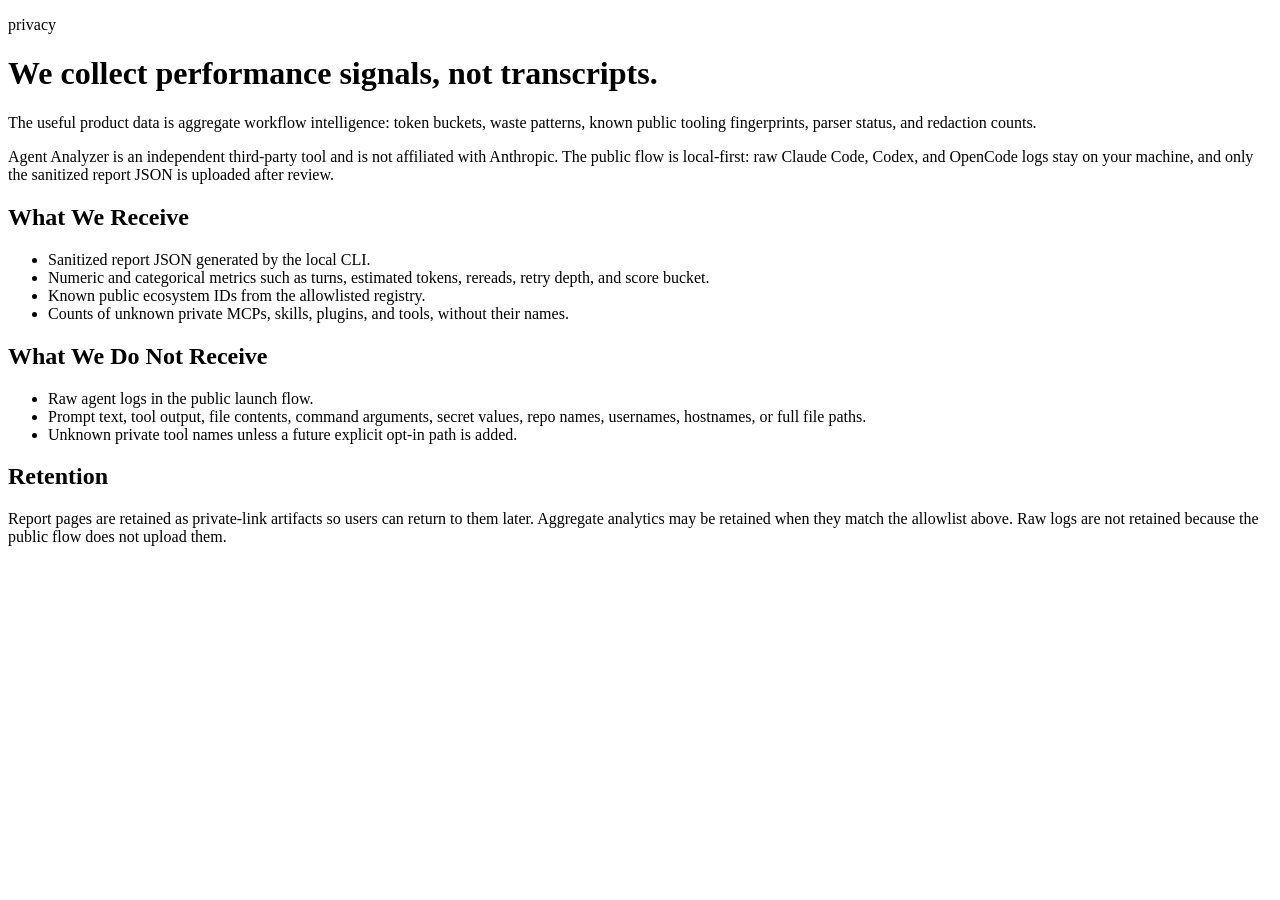
==== web/privacy/index.html @ a5d8896e "feat: make report links permanent (#142)" ====
<!doctype html>
<html lang="en">
  <head>
    <meta charset="utf-8" />
    <meta name="viewport" content="width=device-width, initial-scale=1" />
    <title>Privacy - Agent Analyzer</title>
    <link rel="icon" href="/favicon.svg" type="image/svg+xml" />
    <link rel="stylesheet" href="/styles.css" />
  </head>
  <body>
    <main class="shell doc-page">
      <p class="eyebrow">privacy</p>
      <h1>We collect performance signals, not transcripts.</h1>
      <p class="subhead">The useful product data is aggregate workflow intelligence: token buckets, waste patterns, known public tooling fingerprints, parser status, and redaction counts.</p>
      <p class="subhead">Agent Analyzer is an independent third-party tool and is not affiliated with Anthropic. The public flow is local-first: raw Claude Code, Codex, and OpenCode logs stay on your machine, and only the sanitized report JSON is uploaded after review.</p>

      <section class="panel">
        <h2>What We Receive</h2>
        <ul>
          <li>Sanitized report JSON generated by the local CLI.</li>
          <li>Numeric and categorical metrics such as turns, estimated tokens, rereads, retry depth, and score bucket.</li>
          <li>Known public ecosystem IDs from the allowlisted registry.</li>
          <li>Counts of unknown private MCPs, skills, plugins, and tools, without their names.</li>
        </ul>
      </section>

      <section class="panel">
        <h2>What We Do Not Receive</h2>
        <ul>
          <li>Raw agent logs in the public launch flow.</li>
          <li>Prompt text, tool output, file contents, command arguments, secret values, repo names, usernames, hostnames, or full file paths.</li>
          <li>Unknown private tool names unless a future explicit opt-in path is added.</li>
        </ul>
      </section>

      <section class="panel">
        <h2>Retention</h2>
        <p>Report pages are retained as private-link artifacts so users can return to them later. Aggregate analytics may be retained when they match the allowlist above. Raw logs are not retained because the public flow does not upload them.</p>
      </section>
    </main>
  </body>
</html>
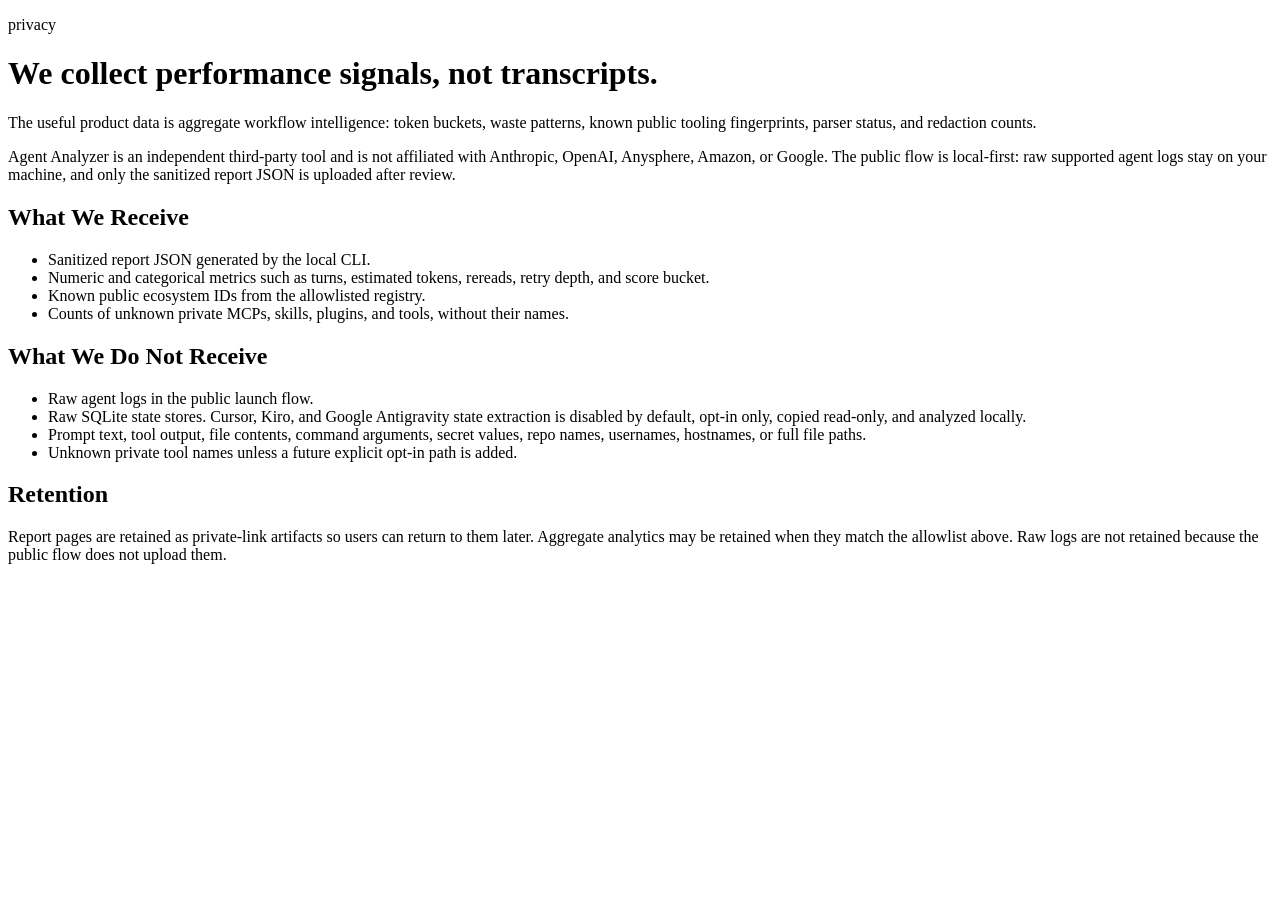
==== commit 45a27a22: "Add desktop agent log sources" ====
--- a/web/privacy/index.html
+++ b/web/privacy/index.html
@@ -12,7 +12,7 @@
       <p class="eyebrow">privacy</p>
       <h1>We collect performance signals, not transcripts.</h1>
       <p class="subhead">The useful product data is aggregate workflow intelligence: token buckets, waste patterns, known public tooling fingerprints, parser status, and redaction counts.</p>
-      <p class="subhead">Agent Analyzer is an independent third-party tool and is not affiliated with Anthropic. The public flow is local-first: raw Claude Code, Codex, and OpenCode logs stay on your machine, and only the sanitized report JSON is uploaded after review.</p>
+      <p class="subhead">Agent Analyzer is an independent third-party tool and is not affiliated with Anthropic, OpenAI, Anysphere, Amazon, or Google. The public flow is local-first: raw supported agent logs stay on your machine, and only the sanitized report JSON is uploaded after review.</p>
 
       <section class="panel">
         <h2>What We Receive</h2>
@@ -28,6 +28,7 @@
         <h2>What We Do Not Receive</h2>
         <ul>
           <li>Raw agent logs in the public launch flow.</li>
+          <li>Raw SQLite state stores. Cursor, Kiro, and Google Antigravity state extraction is disabled by default, opt-in only, copied read-only, and analyzed locally.</li>
           <li>Prompt text, tool output, file contents, command arguments, secret values, repo names, usernames, hostnames, or full file paths.</li>
           <li>Unknown private tool names unless a future explicit opt-in path is added.</li>
         </ul>
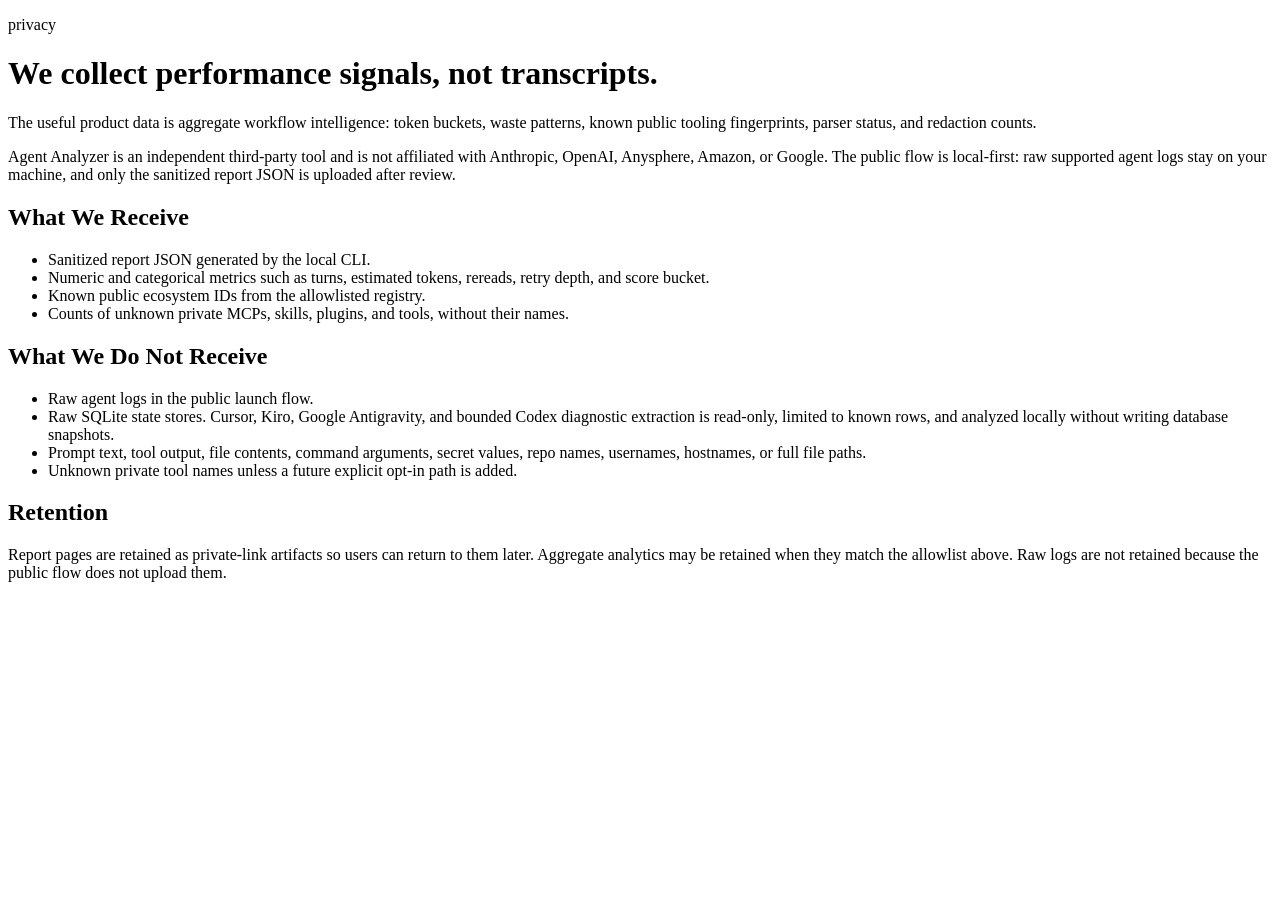
==== commit 3f42a2eb: "Update site copy for new log sources" ====
--- a/web/privacy/index.html
+++ b/web/privacy/index.html
@@ -28,7 +28,7 @@
         <h2>What We Do Not Receive</h2>
         <ul>
           <li>Raw agent logs in the public launch flow.</li>
-          <li>Raw SQLite state stores. Cursor, Kiro, and Google Antigravity state extraction is disabled by default, opt-in only, copied read-only, and analyzed locally.</li>
+          <li>Raw SQLite state stores. Cursor, Kiro, Google Antigravity, and bounded Codex diagnostic extraction is read-only, limited to known rows, and analyzed locally without writing database snapshots.</li>
           <li>Prompt text, tool output, file contents, command arguments, secret values, repo names, usernames, hostnames, or full file paths.</li>
           <li>Unknown private tool names unless a future explicit opt-in path is added.</li>
         </ul>
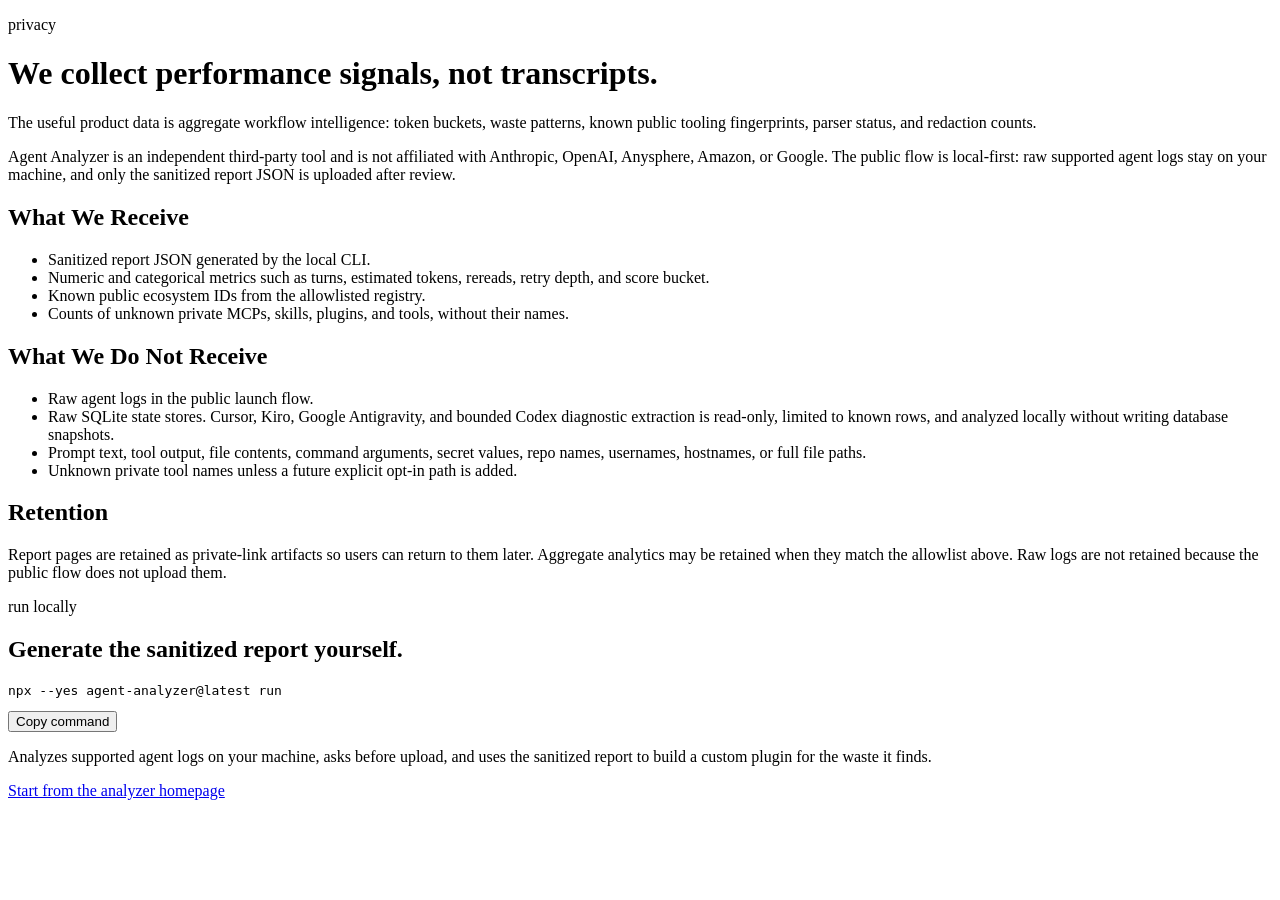
==== commit 9bbdc767: "Add copy buttons to secondary NPX CTAs" ====
--- a/web/privacy/index.html
+++ b/web/privacy/index.html
@@ -4,11 +4,89 @@
     <meta charset="utf-8" />
     <meta name="viewport" content="width=device-width, initial-scale=1" />
     <title>Privacy - Agent Analyzer</title>
+    <meta name="description" content="Agent Analyzer privacy details for local-first supported agent log analysis, sanitized report uploads, aggregate workflow analytics, and transcript-free retention boundaries." />
+    <meta name="robots" content="index,follow,max-image-preview:large,max-snippet:-1,max-video-preview:-1" />
+    <meta name="author" content="Priivacy.ai" />
+    <meta name="application-name" content="Agent Analyzer" />
+    <meta name="theme-color" content="#0d1117" />
+    <link rel="canonical" href="https://analyzer.spec-kitty.ai/privacy/" />
+    <meta property="og:type" content="website" />
+    <meta property="og:site_name" content="Agent Analyzer" />
+    <meta property="og:title" content="Privacy - Agent Analyzer" />
+    <meta property="og:description" content="How Agent Analyzer keeps raw supported agent logs local and uploads only sanitized report JSON after review." />
+    <meta property="og:url" content="https://analyzer.spec-kitty.ai/privacy/" />
+    <meta property="og:image" content="https://analyzer.spec-kitty.ai/images/kitty-lab-coat.png" />
+    <meta property="og:image:alt" content="Agent Analyzer" />
+    <meta name="twitter:card" content="summary" />
+    <meta name="twitter:title" content="Privacy - Agent Analyzer" />
+    <meta name="twitter:description" content="Privacy details for local-first analysis, sanitized reports, aggregate analytics, and raw-log boundaries." />
+    <meta name="twitter:image" content="https://analyzer.spec-kitty.ai/images/kitty-lab-coat.png" />
     <link rel="icon" href="/favicon.svg" type="image/svg+xml" />
     <link rel="stylesheet" href="/styles.css" />
+    <script src="/site-header.js" defer></script>
+    <script type="application/ld+json">
+      {
+        "@context": "https://schema.org",
+        "@graph": [
+          {
+            "@type": "Organization",
+            "@id": "https://analyzer.spec-kitty.ai/#organization",
+            "name": "Priivacy.ai",
+            "url": "https://analyzer.spec-kitty.ai/"
+          },
+          {
+            "@type": "WebPage",
+            "@id": "https://analyzer.spec-kitty.ai/privacy/#webpage",
+            "url": "https://analyzer.spec-kitty.ai/privacy/",
+            "name": "Privacy - Agent Analyzer",
+            "description": "Privacy details for Agent Analyzer local-first supported agent log analysis, sanitized report uploads, aggregate workflow analytics, and transcript-free retention boundaries.",
+            "isPartOf": {
+              "@id": "https://analyzer.spec-kitty.ai/#website"
+            },
+            "publisher": {
+              "@id": "https://analyzer.spec-kitty.ai/#organization"
+            },
+            "about": {
+              "@id": "https://analyzer.spec-kitty.ai/#software"
+            }
+          },
+          {
+            "@type": "BreadcrumbList",
+            "@id": "https://analyzer.spec-kitty.ai/privacy/#breadcrumb",
+            "itemListElement": [
+              {
+                "@type": "ListItem",
+                "position": 1,
+                "name": "Home",
+                "item": "https://analyzer.spec-kitty.ai/"
+              },
+              {
+                "@type": "ListItem",
+                "position": 2,
+                "name": "Privacy",
+                "item": "https://analyzer.spec-kitty.ai/privacy/"
+              }
+            ]
+          }
+        ]
+      }
+    </script>
   </head>
   <body>
     <main class="shell doc-page">
+      <site-header data-root="/" data-active="privacy">
+        <noscript>
+          <nav class="site-header" aria-label="Site navigation">
+            <a href="/index.html">Home</a>
+            <a href="/proof/index.html">Proof</a>
+            <a href="/proof/results.html">Results</a>
+            <a href="/proof/methodology.html">Methodology</a>
+            <a href="/proof/benchmark-comparison.html">Benchmark Landscape</a>
+            <a href="/security/index.html">Security</a>
+            <a href="/privacy/index.html" aria-current="page">Privacy</a>
+          </nav>
+        </noscript>
+      </site-header>
       <p class="eyebrow">privacy</p>
       <h1>We collect performance signals, not transcripts.</h1>
       <p class="subhead">The useful product data is aggregate workflow intelligence: token buckets, waste patterns, known public tooling fingerprints, parser status, and redaction counts.</p>
@@ -38,6 +116,22 @@
         <h2>Retention</h2>
         <p>Report pages are retained as private-link artifacts so users can return to them later. Aggregate analytics may be retained when they match the allowlist above. Raw logs are not retained because the public flow does not upload them.</p>
       </section>
+
+      <section class="panel command-panel command-panel-primary doc-run-cta">
+        <div class="panel-heading">
+          <div>
+            <p class="eyebrow">run locally</p>
+            <h2>Generate the sanitized report yourself.</h2>
+          </div>
+        </div>
+        <div class="simple-command-copy">
+          <pre><code>npx --yes agent-analyzer@latest run</code></pre>
+          <button type="button" class="copy-agents-line" data-copy="npx --yes agent-analyzer@latest run">Copy command</button>
+        </div>
+        <p class="command-note">Analyzes supported agent logs on your machine, asks before upload, and uses the sanitized report to build a custom plugin for the waste it finds.</p>
+        <p class="trust-links"><a href="/">Start from the analyzer homepage</a></p>
+      </section>
     </main>
+    <script src="/report-actions.js" defer></script>
   </body>
 </html>
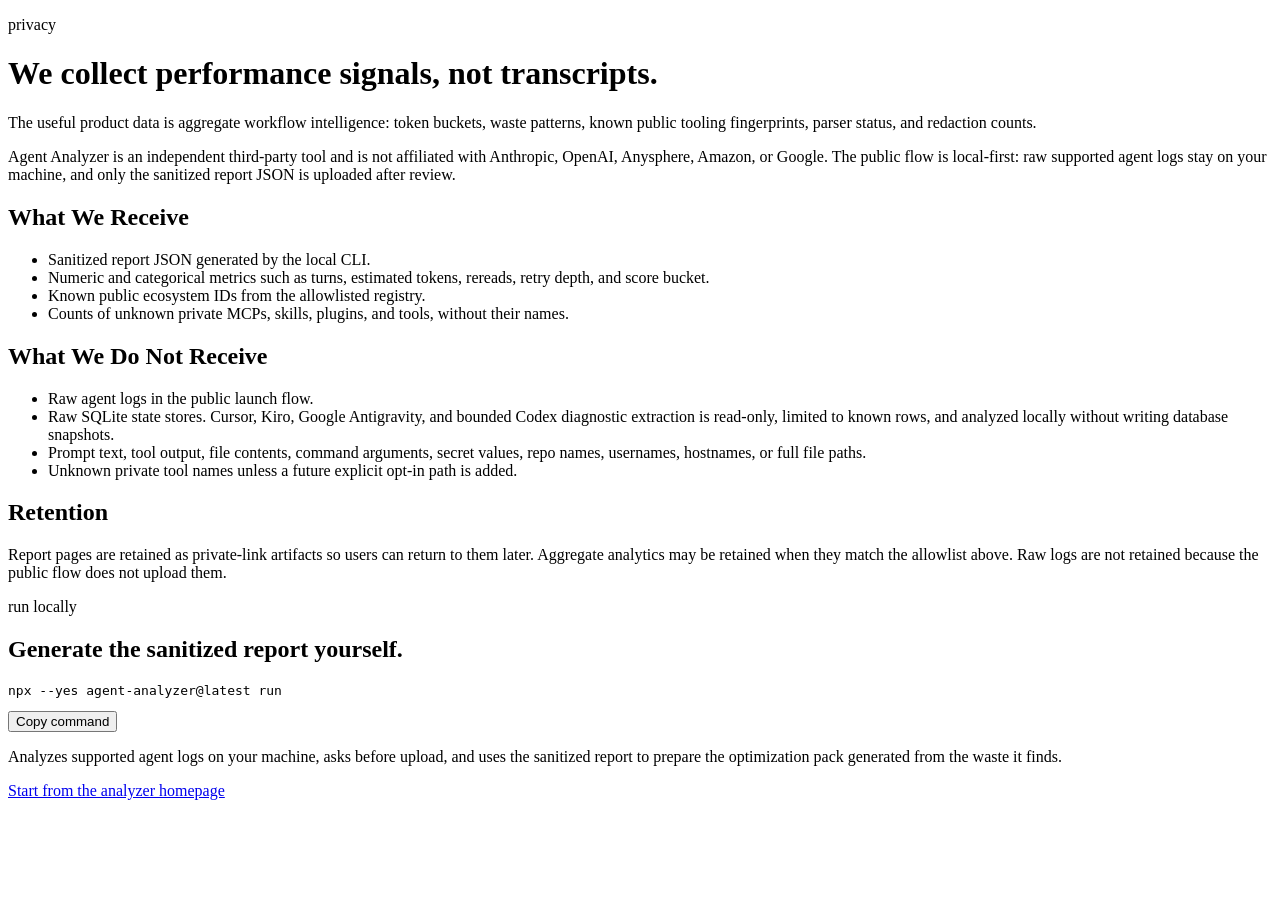
==== commit 329226bf: "Add paid optimization pack unlock" ====
--- a/web/privacy/index.html
+++ b/web/privacy/index.html
@@ -21,7 +21,11 @@
     <meta name="twitter:title" content="Privacy - Agent Analyzer" />
     <meta name="twitter:description" content="Privacy details for local-first analysis, sanitized reports, aggregate analytics, and raw-log boundaries." />
     <meta name="twitter:image" content="https://analyzer.spec-kitty.ai/images/kitty-lab-coat.png" />
-    <link rel="icon" href="/favicon.svg" type="image/svg+xml" />
+    <link rel="icon" href="/favicon.ico" sizes="any" />
+    <link rel="icon" href="/favicon-32x32.png" type="image/png" sizes="32x32" />
+    <link rel="icon" href="/favicon-16x16.png" type="image/png" sizes="16x16" />
+    <link rel="apple-touch-icon" href="/apple-touch-icon.png" sizes="180x180" />
+    <link rel="manifest" href="/site.webmanifest" />
     <link rel="stylesheet" href="/styles.css" />
     <script src="/site-header.js" defer></script>
     <script type="application/ld+json">
@@ -128,7 +132,7 @@
           <pre><code>npx --yes agent-analyzer@latest run</code></pre>
           <button type="button" class="copy-agents-line" data-copy="npx --yes agent-analyzer@latest run">Copy command</button>
         </div>
-        <p class="command-note">Analyzes supported agent logs on your machine, asks before upload, and uses the sanitized report to build a custom plugin for the waste it finds.</p>
+        <p class="command-note">Analyzes supported agent logs on your machine, asks before upload, and uses the sanitized report to prepare the optimization pack generated from the waste it finds.</p>
         <p class="trust-links"><a href="/">Start from the analyzer homepage</a></p>
       </section>
     </main>
